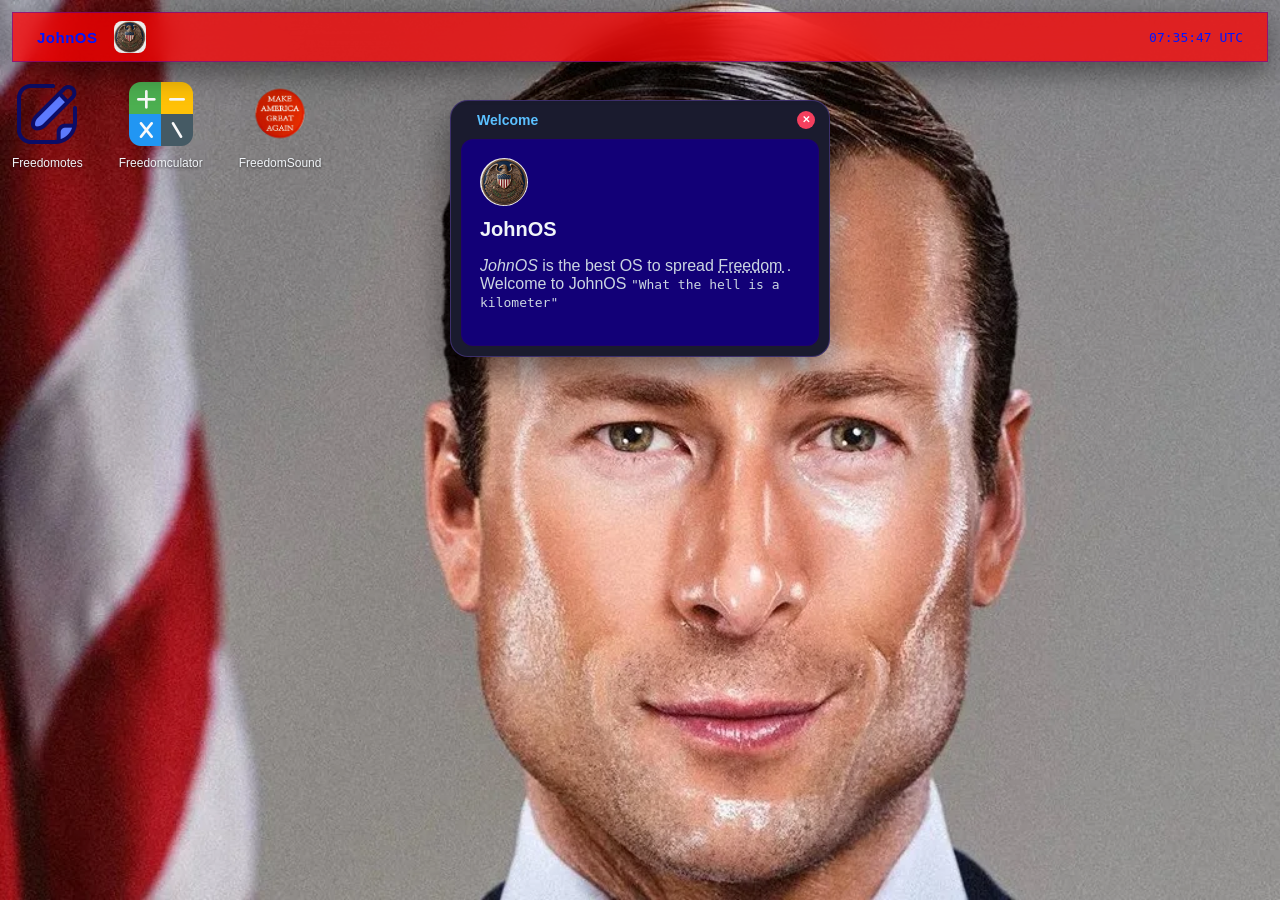
==== index.html @ 806a18f1 "Add files via upload" ====
<!DOCTYPE html>
<html lang="en">
<head>
  <meta charset="UTF-8">
  <meta name="viewport" content="width=device-width, initial-scale=1.0">
  <title>JohnOS</title>
  <link rel="stylesheet" href="Styles.css">
</head>
<body>
  <div class="top-bar" id="top">
    <div class="top-bar-left">
      <p class="os-name" id="topBarTitle">JohnOS</p>
      <img id="welcomeopen" src="emblem.png" class="welcome-open" alt="Open Welcome">
    </div>
    <div class="top-bar-right">
      <p class="time-element" id="utcTime"></p>
    </div>
  </div>

<div id="desktopapps" class="desktop-icons">
    <div id="notesIcon" class="app-icon">
      <img alt="Notes" class="notes-icon" src="freedomnotes.png">
      <p class="app-label">Freedomotes</p>
    </div>
    <div id="calcIcon" class="app-icon">
      <img alt="Calculator" class="notes-icon" src="freedomculator.png">
      <p class="app-label">Freedomculator</p>
    </div>
    <div id="anthemIcon" class="app-icon">
      <img alt="National Anthem" class="notes-icon" src="freedom.png">
      <p class="app-label">FreedomSound</p>
    </div>
  </div>

  <div id="welcome" class="welcome-window">
    <div id="welcomeheader" class="welcome-header">
      <p class="welcome-text">Welcome</p>
      <div id="welcomeclose" class="close">✕</div>
    </div>
    <div class="inside-welcome">
      <img src="emblem.png" class="welcome-icon" alt="Welcome Icon"/>
      <h1 class="inside-text">JohnOS</h1>
      <p>
        <dfn>JohnOS</dfn> is the best OS to spread <abbr title="Operating System"> Freedom </abbr>. Welcome to JohnOS
        <code>"What the hell is a kilometer"</code>
      </p>
    </div>
  </div>

  <div id="notes" class="notes-window" style="display: none;">
    <div id="notesheader" class="notes-header">
      <p class="header-text">FreedomNotes</p>
      <div class="close" id="notesclose">✕</div>
    </div>
    <div class="notes-body">
      <div class="notes-sidebar-container">
        <div id="newNoteBtn" class="newnotebtn">+ New Note</div>
        <div id="sidebar" class="notes-sidebar"></div>
      </div>
      <div class="notes-main">
        <div class="notes-toolbar">
          <button type="button" class="toolbar-btn" onclick="formatDoc('bold')" title="Bold"><b>B</b></button>
          <button type="button" class="toolbar-btn" onclick="formatDoc('italic')" title="Italic"><i>I</i></button>
          <button type="button" class="toolbar-btn" onclick="formatDoc('underline')" title="Underline"><u>U</u></button>
          <button type="button" class="toolbar-btn" onclick="formatDoc('insertUnorderedList')" title="Bullet list">☰</button>
        </div>
        <input type="text" id="noteTitleInput" class="note-title-input" placeholder="Title" />
        <p class="note-date-label" id="noteDateLabel"></p>
        <div id="notesContent" class="notes-editor" contenteditable="true"></div>
      </div>
    </div>
  </div>

<div id="calculator" class="calc-window" style="display: none;">
  <div id="calculatorheader" class="notes-header">
    <p class="header-text">Freedomculator</p>
    <div class="close" id="calcclose">✕</div>
  </div>
  <div class="calc-body">
    <input type="text" id="calcDisplay" readonly value="0">
    <div class="calc-grid">
      <button class="calc-btn func" onclick="clearCalc()">C</button>
      <button class="calc-btn func" onclick="toggleSign()">+/-</button>
      <button class="calc-btn func" onclick="percentCalc()">%</button>
      <button class="calc-btn op" onclick="appendCalc('/')">÷</button>

      <button class="calc-btn" onclick="appendCalc('7')">7</button>
      <button class="calc-btn" onclick="appendCalc('8')">8</button>
      <button class="calc-btn" onclick="appendCalc('9')">9</button>
      <button class="calc-btn op" onclick="appendCalc('*')">×</button>

      <button class="calc-btn" onclick="appendCalc('4')">4</button>
      <button class="calc-btn" onclick="appendCalc('5')">5</button>
      <button class="calc-btn" onclick="appendCalc('6')">6</button>
      <button class="calc-btn op" onclick="appendCalc('-')">-</button>

      <button class="calc-btn" onclick="appendCalc('1')">1</button>
      <button class="calc-btn" onclick="appendCalc('2')">2</button>
      <button class="calc-btn" onclick="appendCalc('3')">3</button>
      <button class="calc-btn op" onclick="appendCalc('+')">+</button>

      <button class="calc-btn zero" onclick="appendCalc('0')">0</button>
      <button class="calc-btn" onclick="appendCalc('.')">.</button>
      <button class="calc-btn eq" onclick="calculateResult()">=</button>
    </div>
  </div>
</div>

  <div id="anthem" class="anthem-window" style="display: none;">
    <div id="anthemheader" class="notes-header">
      <p class="header-text">Freedom Sound</p>
      <div class="close" id="anthemclose">✕</div>
    </div>
    <div class="anthem-body">
      <p class="anthem-status" id="anthemStatus">Press play to listen</p>
      <audio id="anthemAudio" src="anthem.mp3"></audio>
      <button id="anthemToggle" class="anthem-btn">▶ Play</button>
    </div>
  </div>

  <script src="script.js"></script>
</body>
</html>
---- Styles.css ----
* {
  box-sizing: border-box;
}

body {
  margin: 0;
  padding: 12px;
  min-height: 100vh;
  font-family: -apple-system, BlinkMacSystemFont, "Segoe UI", Roboto, Helvetica, Arial, sans-serif;
  background-image: url(/johnpolitician.jpeg);
  background-repeat: no-repeat;
  background-size: cover;
  color: #e4e7eb;
  overflow: hidden;
  user-select: none;
}

.top-bar {
  position: relative;
  z-index: 99999;
  display: flex;
  align-items: center;
  justify-content: space-between;
  background-color: rgba(253, 0, 0, 0.75);
  backdrop-filter: blur(14px);
  padding: 8px 24px;
  border: 1px solid rgba(0, 0, 255, 0.35);
  box-shadow: 0 10px 30px rgba(0, 0, 0, 0.45);
}

.top-bar-left {
  display: flex;
  align-items: center;
  gap: 16px;
}

.top-bar-right {
  display: flex;
  align-items: center;
  gap: 18px;
}

.os-name {
  margin: 0;
  font-weight: 700;
  font-size: 15px;
  letter-spacing: 0.5px;
  color: #0015ff;
  transition: color 0.2s ease;
}

.active-note-badge {
  font-size: 12px;
  font-weight: 500;
  background: rgba(0, 0, 0, 0.2);
  border: 1px solid rgba(225, 0, 0, 0.4);
  color: #160076;
  padding: 3px 10px;
  border-radius: 20px;
}

.welcome-open {
  cursor: pointer;
  width: 32px;
  height: 32px;
  border-radius: 8px;
  object-fit: cover;
  transition: transform 0.15s ease;
}

.welcome-open:hover {
  transform: scale(1.08);
}

.time-element {
  margin: 0;
  font-family: ui-monospace, SFMono-Regular, Menlo, Monaco, Consolas, monospace;
  font-size: 13px;
  color: #0015ff;
}


.desktop-icons {
  position: relative;
  margin-top: 20px;
  display: flex;
  flex-direction: row;
  gap: 36px;
  z-index: 1;
}

.app-icon {
  display: flex;
  flex-direction: column;
  align-items: center;
  gap: 10px;
}

.notes-icon {
  width: 64px;
  height: 64px;
  cursor: pointer;
  object-fit: contain;
  transition: all 0.2s ease;
}

.app-label {
  margin: 0;
  font-size: 12px;
  font-weight: 500;
  color: #f1f5f9;
  text-align: center;
  text-shadow: 0 1px 3px rgba(0, 0, 0, 0.6);
}

.welcome-window {
  position: absolute;
  background-color: #1a1b2e;
  border: 1px solid rgba(139, 92, 246, 0.3);
  border-radius: 18px;
  box-shadow: 0 14px 40px rgba(0, 0, 0, 0.6);
  display: flex;
  flex-direction: column;
}

.close {
  background-color: #f43f5e;
  border-radius: 50%;
  width: 18px;
  height: 18px;
  font-size: 10px;
  line-height: 18px;
  text-align: center;
  color: #fff;
  cursor: pointer;
  font-weight: bold;
  transition: opacity 0.15s ease;
}

.close:hover {
  opacity: 0.85;
}

.welcome-window {
  top: 100px;
  left: calc(50% - 190px);
  width: 380px;
}

.welcome-header {
  display: flex;
  align-items: center;
  justify-content: space-between;
  padding: 10px 14px;
  cursor: move;
}

.welcome-text {
  margin: 0 0 0 12px;
  color: #5bc0ff;
  font-weight: 600;
  font-size: 14px;
}

.inside-welcome {
  background-color: #120077;
  margin: 0 10px 10px 10px;
  border-radius: 12px;
  padding: 18px;
  border: 1px solid rgba(198, 0, 0, 0.06);
  color: #cbd5e1;
}

.welcome-icon {
  width: 48px;
  height: 48px;
  border-radius: 50%;
  object-fit: cover;
}

.inside-text {
  color: #f1f5f9;
  margin: 8px 0;
  font-size: 20px;
}


.notes-window {
  position: absolute;
  top: 90px;
  left: calc(50% - 320px);
  width: 640px;
  background-color: #001233;
  border: 1px solid rgba(204, 0, 0, 0.4);
  border-radius: 18px;
  box-shadow: 0 14px 40px rgba(0, 0, 0, 0.6);
  display: flex;
  flex-direction: column;
}

.notes-header {
  display: flex;
  align-items: center;
  justify-content: space-between;
  padding: 10px 14px;
  color: #ffffff;
  cursor: move;
}

.header-text {
  margin: 0;
  font-weight: 600;
  font-size: 14px;
}

.header-spacer {
  width: 18px;
}

.notes-body {
  background-color: #00082e;
  margin: 0 10px 10px 10px;
  border-radius: 12px;
  height: 440px;
  padding: 12px;
  display: flex;
  gap: 12px;
  border: 1px solid rgba(204, 0, 0, 0.15);
}

.notes-sidebar-container {
  display: flex;
  flex-direction: column;
  gap: 8px;
  width: 190px;
  flex-shrink: 0;
}

.notes-sidebar {
  background-color: #001845;
  width: 100%;
  padding: 8px;
  border-radius: 10px;
  overflow-y: auto;
  display: flex;
  flex-direction: column;
  gap: 8px;
  border: 1px solid rgba(204, 0, 0, 0.1);
  flex: 1;
}

.note-item {
  padding: 10px;
  border-radius: 8px;
  cursor: pointer;
  background-color: #002266;
  border: 1px solid rgba(204, 0, 0, 0.25);
  transition: all 0.15s ease;
}

.note-item:hover {
  background-color: #003399;
  border-color: #cc0000;
}

.note-item.active {
  background-color: #cc0000;
  border-color: #ff4d4d;
}

.sidebar-title {
  margin: 0 0 4px 0;
  font-weight: 600;
  font-size: 13px;
  color: #f1f5f9;
  white-space: nowrap;
  overflow: hidden;
  text-overflow: ellipsis;
}

.sidebar-date {
  font-size: 11px;
  color: #b8c4e0;
  margin: 0 0 4px 0;
}

.sidebar-snippet {
  font-size: 11px;
  color: #93a5cc;
  margin: 0;
  display: -webkit-box;
  -webkit-box-orient: vertical;
  overflow: hidden;
}

.newnotebtn {
  background: linear-gradient(135deg, #cc0000, #001845);
  color: #ffffff;
  border: 1px solid rgba(255, 255, 255, 0.15);
  padding: 8px 12px;
  border-radius: 8px;
  font-weight: 600;
  font-size: 13px;
  cursor: pointer;
  text-align: center;
}

.notes-main {
  flex: 1;
  display: flex;
  flex-direction: column;
  min-width: 0;
  background-color: #001845;
  border-radius: 10px;
  border: 1px solid rgba(204, 0, 0, 0.1);
  overflow: hidden;
}

.notes-toolbar {
  display: flex;
  align-items: center;
  gap: 6px;
  padding: 8px 12px;
  background-color: #002266;
  border-bottom: 1px solid rgba(204, 0, 0, 0.25);
}

.toolbar-btn {
  width: 28px;
  height: 28px;
  border-radius: 6px;
  border: 1px solid rgba(255, 255, 255, 0.15);
  background: #001233;
  color: #f1f5f9;
  font-size: 13px;
  cursor: pointer;
  transition: all 0.15s ease;
}

.toolbar-btn:hover {
  background: #cc0000;
  border-color: #ff4d4d;
}

.note-title-input {
  border: none;
  outline: none;
  background: transparent;
  color: #ffffff;
  font-size: 20px;
  font-weight: 700;
  padding: 14px 16px 0 16px;
}

.note-title-input::placeholder {
  color: #6b7fa8;
}

.note-date-label {
  margin: 2px 16px 8px 16px;
  font-size: 11px;
  color: #93a5cc;
  border-bottom: 1px solid rgba(204, 0, 0, 0.2);
  padding-bottom: 10px;
}

.notes-editor {
  flex: 1;
  overflow-y: auto;
  padding: 4px 16px 16px 16px;
  outline: none;
  color: #e2e8f0;
  line-height: 1.6;
  font-size: 14px;
}

.notes-editor blockquote {
  background-color: #002266;
  margin: 14px 0;
  padding: 12px 16px;
  border-radius: 8px;
  border-left: 3px solid #cc0000;
  color: #cbd5e1;
}

.notes-editor strong {
  color: #ff4d4d;
}

.notes-editor ul {
  padding-left: 20px;
  margin: 8px 0;
}



.calc-window {
  position: absolute;
  top: 140px;
  left: calc(50% - 130px);
  width: 260px;
  background-color: #00134d;
  border: 1px solid rgba(139, 92, 246, 0.3);
  border-radius: 18px;
  box-shadow: 0 14px 40px rgba(0, 0, 0, 0.6);
  display: flex;
  flex-direction: column;
}

.calc-body {
  padding: 10px;
  display: flex;
  flex-direction: column;
  gap: 10px;
  background-color: #0033cc;
  margin: 0 10px 10px 10px;
  border-radius: 12px;
}

#calcDisplay {
  width: 100%;
  height: 46px;
  background: #ffffff;
  border: 1px solid #ffffff;
  border-radius: 8px;
  color: #0033cc;
  font-size: 20px;
  font-family: monospace;
  text-align: right;
  padding: 0 10px;
  outline: none;
}

.calc-grid {
  display: grid;
  grid-template-columns: repeat(4, 1fr);
  gap: 6px;
}

.calc-btn {
  padding: 14px 0;
  font-size: 16px;
  font-weight: 600;
  border-radius: 50%;
  border: none;
  background: #ffffff;
  color: #0033cc;
  cursor: pointer;
  transition: all 0.15s ease;
}

.calc-btn:hover {
  background: #dbe4ff;
}

.calc-btn.func {
  background: #e6ecff;
  color: #0033cc;
}

.calc-btn.func:hover {
  background: #c7d4ff;
}

.calc-btn.op {
  background: #cc0000;
  color: #ffffff;
}

.calc-btn.op:hover {
  background: #a30000;
}

.calc-btn.eq {
  background: #cc0000;
  color: #ffffff;
}

.calc-btn.eq:hover {
  background: #a30000;
}

.calc-btn.zero {
  grid-column: span 2;
  border-radius: 24px;
  text-align: left;
  padding-left: 24px;
}



.anthem-window {
  position: absolute;
  top: 160px;
  left: calc(50% - 150px);
  width: 300px;
  background-color: #1a1b2e;
  border: 1px solid rgba(139, 92, 246, 0.3);
  border-radius: 18px;
  box-shadow: 0 14px 40px rgba(0, 0, 0, 0.6);
  display: flex;
  flex-direction: column;
}

.anthem-body {
  background-color: #0f1021;
  margin: 0 10px 10px 10px;
  border-radius: 12px;
  padding: 24px 18px;
  display: flex;
  flex-direction: column;
  align-items: center;
  gap: 14px;
  border: 1px solid rgba(255, 255, 255, 0.05);
}

.anthem-status {
  margin: 0;
  font-size: 13px;
  color: #cbd5e1;
  text-align: center;
}

.anthem-btn {
  background: #0033cc;
  color: #ffffff;
  border: none;
  padding: 10px 22px;
  border-radius: 20px;
  font-weight: 600;
  font-size: 14px;
  cursor: pointer;
  transition: background 0.15s ease;
}

.anthem-btn:hover {
  background: #002499;
}
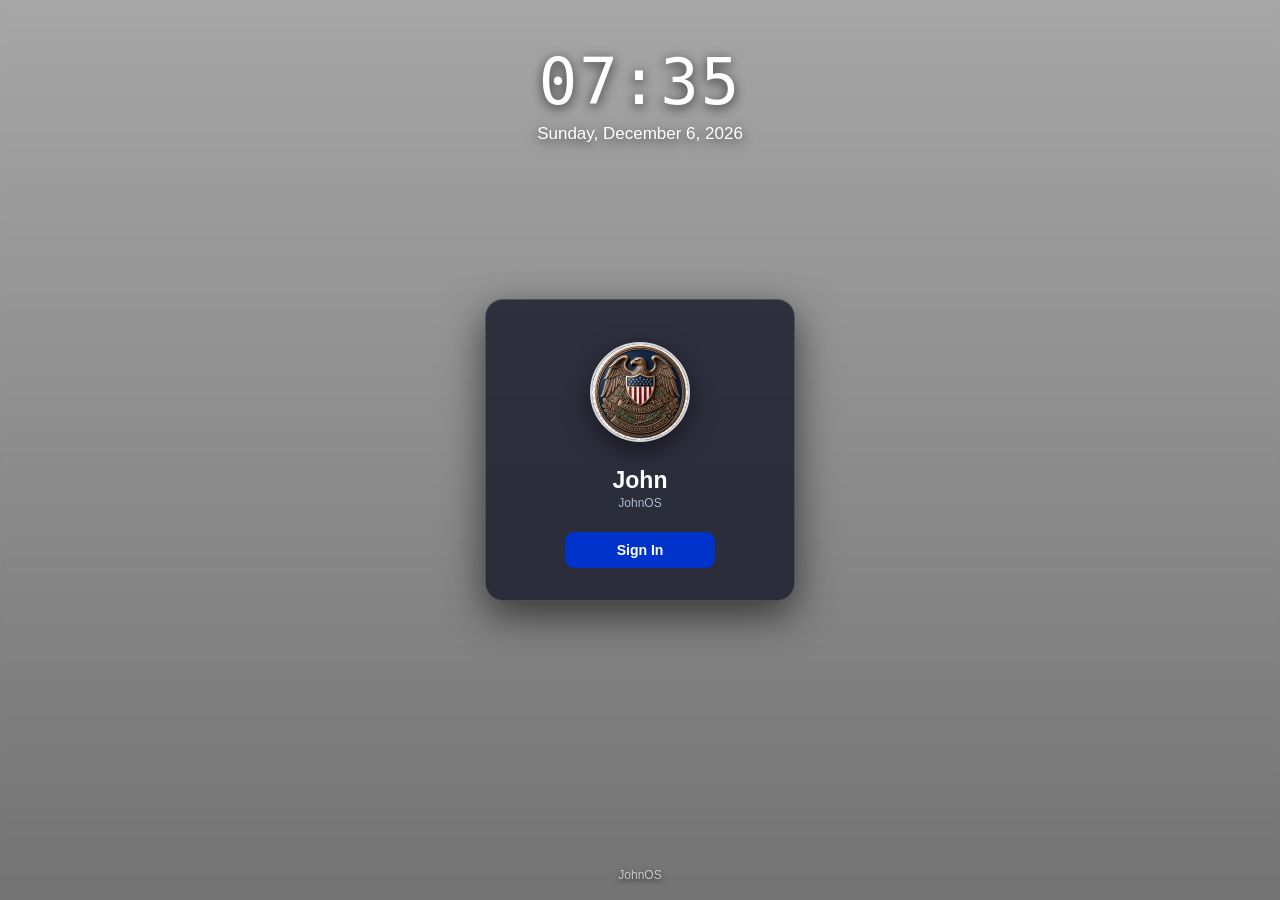
==== commit 597f0bf3: "Update index.html" ====
--- a/index.html
+++ b/index.html
@@ -1,10 +1,17 @@
 <!DOCTYPE html>
+
+<script>
+  if (sessionStorage.getItem("johnosSignedIn") !== "true") {
+    window.location.href = "sign.html";
+  }
+</script>
+
 <html lang="en">
 <head>
   <meta charset="UTF-8">
   <meta name="viewport" content="width=device-width, initial-scale=1.0">
   <title>JohnOS</title>
-  <link rel="stylesheet" href="Styles.css">
+  <link rel="stylesheet" href="style.css">
 </head>
 <body>
   <div class="top-bar" id="top">
@@ -30,6 +37,18 @@
       <img alt="National Anthem" class="notes-icon" src="freedom.png">
       <p class="app-label">FreedomSound</p>
     </div>
+    <div id="wallpaperIcon" class="app-icon">
+       <img alt="Wallpaper" class="notes-icon" src="wallpaper.png">
+       <p class="app-label">Wallpapers</p>
+     </div>
+     <div id="browserIcon" class="app-icon">
+       <img alt="Browser" class="notes-icon" src="browser.png">
+       <p class="app-label">Freedom Browser</p>
+     </div>
+     <div id="magazineIcon" class="app-icon">
+        <img alt="Freedom Magazine" class="notes-icon" src="magzine.png">
+         <p class="app-label">Freedom Magazine</p>
+     </div>
   </div>
 
   <div id="welcome" class="welcome-window">
@@ -117,7 +136,112 @@
       <button id="anthemToggle" class="anthem-btn">▶ Play</button>
     </div>
   </div>
-
+    <div id="wallpaper" class="wallpaper-window" style="display: none;">
+
+    <div id="wallpaperheader" class="notes-header">
+      <p class="header-text">Wallpapers</p>
+      <div class="close" id="wallpaperclose">✕</div>
+    </div>
+
+    <div class="wallpaper-body">
+
+      <div class="wallpaper-item" id="wallpaperOne">
+        <img src="johnpolitician.jpeg" alt="Wallpaper One">
+        <p>John</p>
+      </div>
+
+      <div class="wallpaper-item" id="wallpaperTwo">
+        <img src="wallpaper2.jpg" alt="Wallpaper Two">
+        <p>Brrtttt</p>
+      </div>
+
+      <div class="wallpaper-item" id="wallpaperThree">
+        <img src="wallpaper3.jpg" alt="Wallpaper Three">
+        <p>Pride Eagle</p>
+      </div>
+
+    </div>
+
+  </div>  
+   
+  <div id="browser" class="browser-window" style="display: none;">
+
+  <div id="browserheader" class="notes-header">
+    <p class="header-text">Freedom Browser</p>
+    <div class="close" id="browserclose">✕</div>
+  </div>
+
+  <div class="browser-body">
+
+
+    <div class="browser-home">
+
+      <img src="emblem.png" class="browser-logo" alt="JohnOS">
+
+      <h1>Freedom Browser</h1>
+      <p>Search the web with freedom.</p>
+
+      <div class="browser-home-search">
+
+        <input
+          type="text"
+          id="browserHomeSearch"
+          placeholder="Search Google"
+        >
+        <button id="browserHomeGo" class="browser-go-btn">
+          Search
+        </button>
+
+         </div>
+      </div>
+    </div>
+
+   </div>
+   <div id="magazine" class="magazine-window" style="display: none;">
+
+  <div id="magazineheader" class="notes-header">
+    <p class="header-text">Freedom Magazine</p>
+    <div class="close" id="magazineclose">✕</div>
+  </div>
+
+  <div class="magazine-body">
+
+    <div class="magazine-grid">
+
+      <div class="magazine-item">
+        <img src="magazine1.jpg" alt="Magazine Image 1">
+      </div>
+      <div class="magazine-item">
+        <img src="magazine2.jpg" alt="Magazine Image 2">
+      </div>
+      <div class="magazine-item">
+        <img src="magazine3.jpg" alt="Magazine Image 3">
+      </div>
+      <div class="magazine-item">
+        <img src="magazine4.jpg" alt="Magazine Image 4">
+      </div>
+      <div class="magazine-item">
+        <img src="magazine5.jpg" alt="Magazine Image 5">
+      </div>
+      <div class="magazine-item">
+        <img src="magazine6.jpg" alt="Magazine Image 6">
+      </div>
+      <div class="magazine-item">
+        <img src="magazine7.jpg" alt="Magazine Image 7">
+      </div>
+      <div class="magazine-item">
+        <img src="magazine8.jpeg" alt="Magazine Image 8">
+      </div>
+      <div class="magazine-item">
+        <img src="magazine9.jpg" alt="Magazine Image 9">
+      </div>
+      <div class="magazine-item">
+        <img src="magazine10.jpg" alt="Magazine Image 10">
+      </div>
+    </div>
+  </div>
+</div>
   <script src="script.js"></script>
 </body>
-</html>+</html>
+
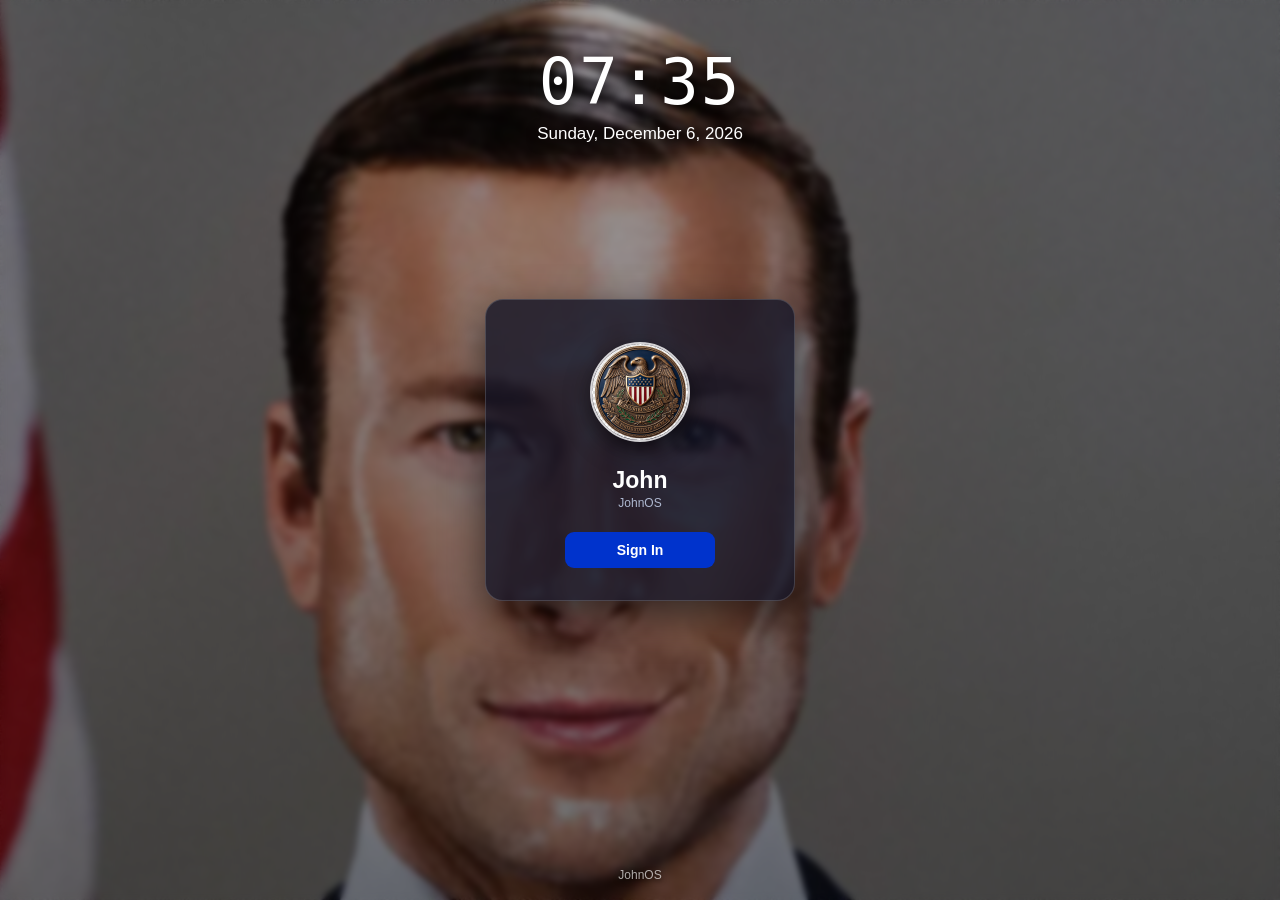
==== commit 0c7cbb05: "Update index.html" ====
--- a/index.html
+++ b/index.html
@@ -11,7 +11,7 @@
   <meta charset="UTF-8">
   <meta name="viewport" content="width=device-width, initial-scale=1.0">
   <title>JohnOS</title>
-  <link rel="stylesheet" href="style.css">
+  <link rel="stylesheet" href="Styles.css">
 </head>
 <body>
   <div class="top-bar" id="top">
--- a/Styles.css
+++ b/Styles.css
@@ -0,0 +1,748 @@
+* {
+  box-sizing: border-box;
+}
+
+body {
+  margin: 0;
+  padding: 12px;
+  min-height: 100vh;
+  font-family: -apple-system, BlinkMacSystemFont, "Segoe UI", Roboto, Helvetica, Arial, sans-serif;
+  background-image: url(johnpolitician.jpeg);
+  background-repeat: no-repeat;
+  background-size: cover;
+  color: #e4e7eb;
+  overflow: hidden;
+  user-select: none;
+}
+
+.top-bar {
+  position: relative;
+  z-index: 99999;
+  display: flex;
+  align-items: center;
+  justify-content: space-between;
+  background-color: rgba(253, 0, 0, 0.75);
+  backdrop-filter: blur(14px);
+  padding: 8px 24px;
+  border: 1px solid rgba(0, 0, 255, 0.35);
+  box-shadow: 0 10px 30px rgba(0, 0, 0, 0.45);
+}
+
+.top-bar-left {
+  display: flex;
+  align-items: center;
+  gap: 16px;
+}
+
+.top-bar-right {
+  display: flex;
+  align-items: center;
+  gap: 18px;
+}
+
+.os-name {
+  margin: 0;
+  font-weight: 700;
+  font-size: 15px;
+  letter-spacing: 0.5px;
+  color: #0015ff;
+  transition: color 0.2s ease;
+}
+
+.active-note-badge {
+  font-size: 12px;
+  font-weight: 500;
+  background: rgba(0, 0, 0, 0.2);
+  border: 1px solid rgba(225, 0, 0, 0.4);
+  color: #160076;
+  padding: 3px 10px;
+  border-radius: 20px;
+}
+
+.welcome-open {
+  cursor: pointer;
+  width: 32px;
+  height: 32px;
+  border-radius: 8px;
+  object-fit: cover;
+  transition: transform 0.15s ease;
+}
+
+.welcome-open:hover {
+  transform: scale(1.08);
+}
+
+.time-element {
+  margin: 0;
+  font-family: ui-monospace, SFMono-Regular, Menlo, Monaco, Consolas, monospace;
+  font-size: 13px;
+  color: #0015ff;
+}
+
+
+.desktop-icons {
+  position: relative;
+  margin-top: 20px;
+  display: flex;
+  flex-direction: row;
+  gap: 36px;
+  z-index: 1;
+}
+
+.app-icon {
+  display: flex;
+  flex-direction: column;
+  align-items: center;
+  gap: 10px;
+}
+
+.notes-icon {
+  width: 64px;
+  height: 64px;
+  cursor: pointer;
+  object-fit: contain;
+  transition: all 0.2s ease;
+}
+
+.app-label {
+  margin: 0;
+  font-size: 12px;
+  font-weight: 500;
+  color: #f1f5f9;
+  text-align: center;
+  text-shadow: 0 1px 3px rgba(0, 0, 0, 0.6);
+}
+
+.welcome-window {
+  position: absolute;
+  top: 100px;
+  left: calc(50% - 190px);
+  width: 380px;
+  background-color: #1a1b2e;
+  border: 1px solid rgba(139, 92, 246, 0.3);
+  border-radius: 18px;
+  box-shadow: 0 14px 40px rgba(0, 0, 0, 0.6);
+  display: flex;
+  flex-direction: column;
+  z-index: 100;
+}
+
+.close {
+  background-color: #f43f5e;
+  border-radius: 50%;
+  width: 18px;
+  height: 18px;
+  font-size: 10px;
+  line-height: 18px;
+  text-align: center;
+  color: #fff;
+  cursor: pointer;
+  font-weight: bold;
+  transition: opacity 0.15s ease;
+}
+
+.close:hover {
+  opacity: 0.85;
+}
+
+
+.welcome-header {
+  display: flex;
+  align-items: center;
+  justify-content: space-between;
+  padding: 10px 14px;
+  cursor: move;
+}
+
+.welcome-text {
+  margin: 0 0 0 12px;
+  color: #5bc0ff;
+  font-weight: 600;
+  font-size: 14px;
+}
+
+.inside-welcome {
+  background-color: #120077;
+  margin: 0 10px 10px 10px;
+  border-radius: 12px;
+  padding: 18px;
+  border: 1px solid rgba(198, 0, 0, 0.06);
+  color: #cbd5e1;
+}
+
+.welcome-icon {
+  width: 48px;
+  height: 48px;
+  border-radius: 50%;
+  object-fit: cover;
+}
+
+.inside-text {
+  color: #f1f5f9;
+  margin: 8px 0;
+  font-size: 20px;
+}
+
+
+.notes-window {
+  position: absolute;
+  top: 90px;
+  left: calc(50% - 320px);
+  width: 640px;
+  background-color: #001233;
+  border: 1px solid rgba(204, 0, 0, 0.4);
+  border-radius: 18px;
+  box-shadow: 0 14px 40px rgba(0, 0, 0, 0.6);
+  display: flex;
+  flex-direction: column;
+}
+
+.notes-header {
+  display: flex;
+  align-items: center;
+  justify-content: space-between;
+  padding: 10px 14px;
+  color: #ffffff;
+  cursor: move;
+}
+
+.header-text {
+  margin: 0;
+  font-weight: 600;
+  font-size: 14px;
+}
+
+.header-spacer {
+  width: 18px;
+}
+
+.notes-body {
+  background-color: #00082e;
+  margin: 0 10px 10px 10px;
+  border-radius: 12px;
+  height: 440px;
+  padding: 12px;
+  display: flex;
+  gap: 12px;
+  border: 1px solid rgba(204, 0, 0, 0.15);
+}
+
+.notes-sidebar-container {
+  display: flex;
+  flex-direction: column;
+  gap: 8px;
+  width: 190px;
+  flex-shrink: 0;
+}
+
+.notes-sidebar {
+  background-color: #001845;
+  width: 100%;
+  padding: 8px;
+  border-radius: 10px;
+  overflow-y: auto;
+  display: flex;
+  flex-direction: column;
+  gap: 8px;
+  border: 1px solid rgba(204, 0, 0, 0.1);
+  flex: 1;
+}
+
+.note-item {
+  padding: 10px;
+  border-radius: 8px;
+  cursor: pointer;
+  background-color: #002266;
+  border: 1px solid rgba(204, 0, 0, 0.25);
+  transition: all 0.15s ease;
+}
+
+.note-item:hover {
+  background-color: #003399;
+  border-color: #cc0000;
+}
+
+.note-item.active {
+  background-color: #cc0000;
+  border-color: #ff4d4d;
+}
+
+.sidebar-title {
+  margin: 0 0 4px 0;
+  font-weight: 600;
+  font-size: 13px;
+  color: #f1f5f9;
+  white-space: nowrap;
+  overflow: hidden;
+  text-overflow: ellipsis;
+}
+
+.sidebar-date {
+  font-size: 11px;
+  color: #b8c4e0;
+  margin: 0 0 4px 0;
+}
+
+.sidebar-snippet {
+  font-size: 11px;
+  color: #93a5cc;
+  margin: 0;
+  display: -webkit-box;
+  -webkit-box-orient: vertical;
+  overflow: hidden;
+}
+
+.newnotebtn {
+  background: linear-gradient(135deg, #cc0000, #001845);
+  color: #ffffff;
+  border: 1px solid rgba(255, 255, 255, 0.15);
+  padding: 8px 12px;
+  border-radius: 8px;
+  font-weight: 600;
+  font-size: 13px;
+  cursor: pointer;
+  text-align: center;
+}
+
+.notes-main {
+  flex: 1;
+  display: flex;
+  flex-direction: column;
+  min-width: 0;
+  background-color: #001845;
+  border-radius: 10px;
+  border: 1px solid rgba(204, 0, 0, 0.1);
+  overflow: hidden;
+}
+
+.notes-toolbar {
+  display: flex;
+  align-items: center;
+  gap: 6px;
+  padding: 8px 12px;
+  background-color: #002266;
+  border-bottom: 1px solid rgba(204, 0, 0, 0.25);
+}
+
+.toolbar-btn {
+  width: 28px;
+  height: 28px;
+  border-radius: 6px;
+  border: 1px solid rgba(255, 255, 255, 0.15);
+  background: #001233;
+  color: #f1f5f9;
+  font-size: 13px;
+  cursor: pointer;
+  transition: all 0.15s ease;
+}
+
+.toolbar-btn:hover {
+  background: #cc0000;
+  border-color: #ff4d4d;
+}
+
+.note-title-input {
+  border: none;
+  outline: none;
+  background: transparent;
+  color: #ffffff;
+  font-size: 20px;
+  font-weight: 700;
+  padding: 14px 16px 0 16px;
+}
+
+.note-title-input::placeholder {
+  color: #6b7fa8;
+}
+
+.note-date-label {
+  margin: 2px 16px 8px 16px;
+  font-size: 11px;
+  color: #93a5cc;
+  border-bottom: 1px solid rgba(204, 0, 0, 0.2);
+  padding-bottom: 10px;
+}
+
+.notes-editor {
+  flex: 1;
+  overflow-y: auto;
+  padding: 4px 16px 16px 16px;
+  outline: none;
+  color: #e2e8f0;
+  line-height: 1.6;
+  font-size: 14px;
+}
+
+.notes-editor blockquote {
+  background-color: #002266;
+  margin: 14px 0;
+  padding: 12px 16px;
+  border-radius: 8px;
+  border-left: 3px solid #cc0000;
+  color: #cbd5e1;
+}
+
+.notes-editor strong {
+  color: #ff4d4d;
+}
+
+.notes-editor ul {
+  padding-left: 20px;
+  margin: 8px 0;
+}
+
+
+
+.calc-window {
+  position: absolute;
+  top: 140px;
+  left: calc(50% - 130px);
+  width: 260px;
+  background-color: #00134d;
+  border: 1px solid rgba(139, 92, 246, 0.3);
+  border-radius: 18px;
+  box-shadow: 0 14px 40px rgba(0, 0, 0, 0.6);
+  display: flex;
+  flex-direction: column;
+}
+
+.calc-body {
+  padding: 10px;
+  display: flex;
+  flex-direction: column;
+  gap: 10px;
+  background-color: #0033cc;
+  margin: 0 10px 10px 10px;
+  border-radius: 12px;
+}
+
+#calcDisplay {
+  width: 100%;
+  height: 46px;
+  background: #ffffff;
+  border: 1px solid #ffffff;
+  border-radius: 8px;
+  color: #0033cc;
+  font-size: 20px;
+  font-family: monospace;
+  text-align: right;
+  padding: 0 10px;
+  outline: none;
+}
+
+.calc-grid {
+  display: grid;
+  grid-template-columns: repeat(4, 1fr);
+  gap: 6px;
+}
+
+.calc-btn {
+  padding: 14px 0;
+  font-size: 16px;
+  font-weight: 600;
+  border-radius: 50%;
+  border: none;
+  background: #ffffff;
+  color: #0033cc;
+  cursor: pointer;
+  transition: all 0.15s ease;
+}
+
+.calc-btn:hover {
+  background: #dbe4ff;
+}
+
+.calc-btn.func {
+  background: #e6ecff;
+  color: #0033cc;
+}
+
+.calc-btn.func:hover {
+  background: #c7d4ff;
+}
+
+.calc-btn.op {
+  background: #cc0000;
+  color: #ffffff;
+}
+
+.calc-btn.op:hover {
+  background: #a30000;
+}
+
+.calc-btn.eq {
+  background: #cc0000;
+  color: #ffffff;
+}
+
+.calc-btn.eq:hover {
+  background: #a30000;
+}
+
+.calc-btn.zero {
+  grid-column: span 2;
+  border-radius: 24px;
+  text-align: left;
+  padding-left: 24px;
+}
+
+
+
+.anthem-window {
+  position: absolute;
+  top: 160px;
+  left: calc(50% - 150px);
+  width: 300px;
+  background-color: #1a1b2e;
+  border: 1px solid rgba(139, 92, 246, 0.3);
+  border-radius: 18px;
+  box-shadow: 0 14px 40px rgba(0, 0, 0, 0.6);
+  display: flex;
+  flex-direction: column;
+}
+
+.anthem-body {
+  background-color: #0f1021;
+  margin: 0 10px 10px 10px;
+  border-radius: 12px;
+  padding: 24px 18px;
+  display: flex;
+  flex-direction: column;
+  align-items: center;
+  gap: 14px;
+  border: 1px solid rgba(255, 255, 255, 0.05);
+}
+
+.anthem-status {
+  margin: 0;
+  font-size: 13px;
+  color: #cbd5e1;
+  text-align: center;
+}
+
+.anthem-btn {
+  background: #0033cc;
+  color: #ffffff;
+  border: none;
+  padding: 10px 22px;
+  border-radius: 20px;
+  font-weight: 600;
+  font-size: 14px;
+  cursor: pointer;
+  transition: background 0.15s ease;
+}
+
+.anthem-btn:hover {
+  background: #002499;
+}
+
+.wallpaper-window {
+  position: absolute;
+  top: 120px;
+  left: calc(50% - 250px);
+  width: 500px;
+  background-color: #001233;
+  border: 1px solid rgba(204, 0, 0, 0.4);
+  border-radius: 18px;
+  box-shadow: 0 14px 40px rgba(0, 0, 0, 0.6);
+  display: flex;
+  flex-direction: column;
+  z-index: 100;
+}
+
+.wallpaper-body {
+  background-color: #00082e;
+  margin: 0 10px 10px 10px;
+  border-radius: 12px;
+  padding: 14px;
+  display: grid;
+  grid-template-columns: repeat(3, 1fr);
+  gap: 12px;
+  border: 1px solid rgba(204, 0, 0, 0.15);
+}
+
+.wallpaper-item {
+  background-color: #001845;
+  border: 1px solid rgba(204, 0, 0, 0.25);
+  border-radius: 10px;
+  padding: 8px;
+  cursor: pointer;
+  transition: all 0.15s ease;
+  text-align: center;
+}
+
+.wallpaper-item:hover {
+  background-color: #002266;
+  border-color: #cc0000;
+  transform: translateY(-2px);
+}
+
+.wallpaper-item img {
+  width: 100%;
+  height: 120px;
+  object-fit: cover;
+  border-radius: 7px;
+  display: block;
+}
+
+.wallpaper-item p {
+  margin: 8px 0 2px;
+  font-size: 12px;
+  font-weight: 600;
+  color: #f1f5f9;
+}
+
+.browser-window {
+  position: absolute;
+  top: 80px;
+  left: calc(50% - 400px);
+  width: 800px;
+  background-color: #001233;
+  border: 1px solid rgba(204, 0, 0, 0.4);
+  border-radius: 18px;
+  box-shadow: 0 14px 40px rgba(0, 0, 0, 0.6);
+  display: flex;
+  flex-direction: column;
+  z-index: 100;
+}
+
+.browser-body {
+  background-color: #00082e;
+  margin: 0 10px 10px 10px;
+  border-radius: 12px;
+  height: 500px;
+  display: flex;
+  flex-direction: column;
+  overflow: hidden;
+  border: 1px solid rgba(204, 0, 0, 0.15);
+}
+
+
+.browser-nav-btn:hover {
+  background-color: #cc0000;
+  border-color: #ff4d4d;
+}
+
+
+.browser-go-btn {
+  height: 32px;
+  padding: 0 14px;
+  border: none;
+  border-radius: 8px;
+  background-color: #cc0000;
+  color: #ffffff;
+  font-size: 12px;
+  font-weight: 600;
+  cursor: pointer;
+  transition: background 0.15s ease;
+}
+
+.browser-go-btn:hover {
+  background-color: #a30000;
+}
+
+.browser-home {
+  flex: 1;
+  display: flex;
+  flex-direction: column;
+  align-items: center;
+  justify-content: center;
+  padding: 30px;
+}
+
+.browser-logo {
+  width: 72px;
+  height: 72px;
+  border-radius: 50%;
+  object-fit: cover;
+  margin-bottom: 12px;
+}
+
+.browser-home h1 {
+  margin: 0;
+  color: #f1f5f9;
+  font-size: 26px;
+}
+
+.browser-home p {
+  margin: 8px 0 20px;
+  color: #93a5cc;
+  font-size: 13px;
+}
+
+.browser-home-search {
+  width: 500px;
+  max-width: 100%;
+  display: flex;
+  gap: 8px;
+}
+
+.browser-home-search input {
+  flex: 1;
+  height: 40px;
+  padding: 0 14px;
+  border-radius: 9px;
+  border: 1px solid rgba(204, 0, 0, 0.3);
+  outline: none;
+  background-color: #001845;
+  color: #ffffff;
+  font-size: 14px;
+}
+
+.browser-home-search input::placeholder {
+  color: #6b7fa8;
+} 
+
+.magazine-window {
+  position: absolute;
+  top: 70px;
+  left: calc(50% - 360px);
+  width: 720px;
+  background-color: #001233;
+  border: 1px solid rgba(204, 0, 0, 0.4);
+  border-radius: 18px;
+  box-shadow: 0 14px 40px rgba(0, 0, 0, 0.6);
+  display: flex;
+  flex-direction: column;
+  z-index: 100;
+}
+
+.magazine-body {
+  background-color: #00082e;
+  margin: 0 10px 10px 10px;
+  border-radius: 12px;
+  height: 520px;
+  padding: 14px;
+  overflow-y: auto;
+  border: 1px solid rgba(204, 0, 0, 0.15);
+}
+
+.magazine-grid {
+  display: grid;
+  grid-template-columns: repeat(2, 1fr);
+  gap: 14px;
+}
+
+.magazine-item {
+  background-color: #001845;
+  border: 1px solid rgba(204, 0, 0, 0.25);
+  border-radius: 10px;
+  padding: 8px;
+  cursor: pointer;
+  transition: all 0.15s ease;
+}
+
+.magazine-item:hover {
+  background-color: #002266;
+  border-color: #cc0000;
+  transform: scale(1.02);
+}
+
+.magazine-item img {
+  width: 100%;
+  height: 210px;
+  display: block;
+  object-fit: cover;
+  border-radius: 7px;
+}
+
